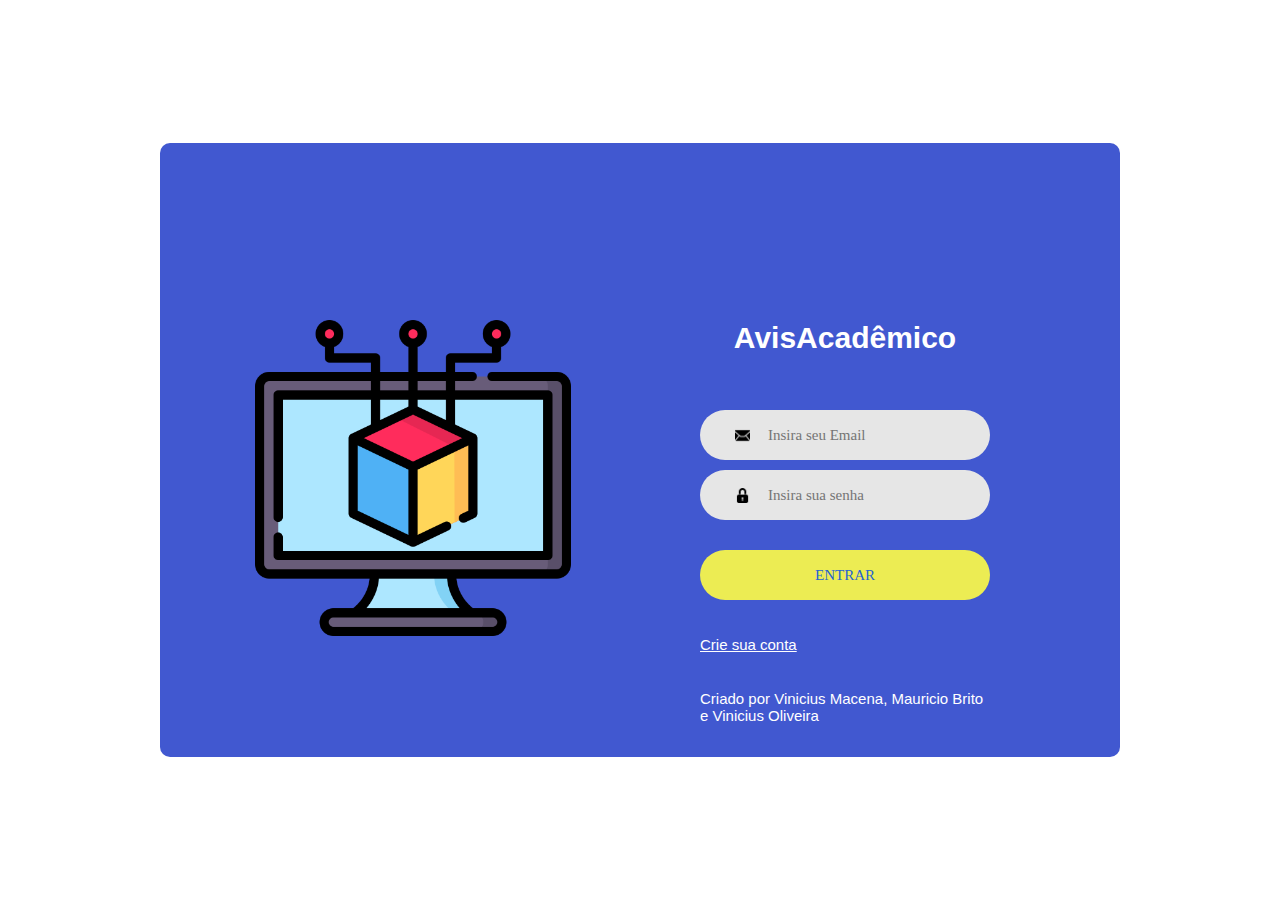
==== index.html @ f3f06be6 "Refactor: refatoração de código" ====
<!DOCTYPE html>
<html lang="pt-br">

<head>
	<meta charset="UTF-8">
	<meta name="viewport" content="width=device-width, initial-scale=1">
	<title>Entrar</title>
	<link rel="icon" type="image/png" href="./public/assets/icons/favicon.png" />
	<link rel="stylesheet" href="./public/styles/gerais/utils.css">
	<link rel="stylesheet" href="./public/styles/autenticacao/autenticacao.css">

	<!-- Gerais -->
	<!-- CSS -->
	<link rel="stylesheet" href="./public/styles/gerais/componentes.css">

	<!-- Scripts -->
	<script src="./public/scripts/gerais/mensagens.js"></script>
	<script src="./public/scripts/gerais/variaveis_globais.js"></script>
	<script src="./public/scripts/gerais/requisicoes.js"></script>
	<script src="./public/scripts/gerais/gerais.js"></script>
	<script src="./public/scripts/gerais/componentes.js"></script>
</head>

<body>

	<div class="envelopar-login">
		<div class="imagem-login">
			<img src="./public/assets/icons/favicon.png" alt="IMG">
		</div>

		<form class="formulario-login validar-formulario" method="post" action="">
			<span class="titulo-formulario-login">
				<span>Avis</span><span class="vermelho">Acadêmico</span>
			</span>

			<div class="envelopar-input validar-input" data-validate="Email inválido">
				<input class="entrada" type="text" id="email" name="email" placeholder="Insira seu Email">
				<span class="iconeEntrada">
					<img src="./public/assets/icons/envelope.png" alt="Envelope preto">
				</span>
			</div>

			<div class="envelopar-input validar-input" data-validate="Senha inválida">
				<input class="entrada" type="password" id="senha" name="pass" placeholder="Insira sua senha">
				<span class="iconeEntrada">
					<img src="./public/assets/icons/cadeado-trancado.png" alt="Cadeado trancado preto">
				</span>
			</div>

			<div class="envelopar-botoes-formulario-login">
				<button class="botao-formulario-login" name="entrar" type="submit">
					Entrar
				</button>
			</div>

			<div class="link-registro">
				<br>
				<br>
				<a href="./src/views/cadastro.html">
					Crie sua conta
					<i class="fa fa-long-arrow-right m-l-5" aria-hidden="true"></i>
				</a>
				<br>
				<br>
				<br>
				<footer>
					<p>Criado por Vinicius Macena, Mauricio Brito e Vinicius Oliveira</p>
				</footer>
			</div>
		</form>
	</div>

	<script src="./public/scripts/gerais/validacoes.js"></script>
	<script src="./public/scripts/autenticacao/login.js"></script>

</body>

</html>
---- public/styles/gerais/utils.css ----
/*CORES*/
:root {
    --cor--primaria--background--login: #4158d0;
    --cor--secundaria--background--login: #000000;
    --cor--botâo: #2663d4;
    --cor--background--page: #FFFFFF;
    --cor--botao--login--cadastro: #ecec53;
    --cor--botao--login--cadastro--hover: #ccdc94;
    --branco: rgb(248, 248, 248);
    --preto: rgb(5, 5, 5);
    --vermelho: #FF6060;
    --vermelho-hover: #ff8b8b;
    --azul: #04AED3;
    --azul-hover: #1dc6ec;
    --verde-confirmar: #04D361;
    --verde-confirmar-hover: #1de276;
    --cinza-pesquisar: rgb(167, 167, 167);
    --cinza-pesquisar-hover: rgb(204, 204, 204);
    --cinza-cartao: rgb(225 225 225);
    --cinza-bloqueado: rgb(190, 190, 190);
}

/*FONTES*/
@import url('https://fonts.googleapis.com/css2?family=Josefin+Sans:ital,wght@0,100;0,300;1,100;1,300&family=Montserrat:ital,wght@0,700;1,700&family=Poppins:ital,wght@0,100;0,300;0,400;0,500;0,600;0,700;1,100;1,300;1,400;1,500;1,600;1,700&display=swap');

* {
    margin: 0;
    padding: 0;
    box-sizing: border-box;
}

h1, h2, h3, h4, h5, span {
	font-family: 'Poppins', sans-serif;
	font-size: 15px;
}

p, a{
	font-family: 'Montserrat', sans-serif;
	font-size: 15px;
}

/* Validacoes */
.validate-input {
    position: relative;
}

.alert-validate::before {
    content: attr(data-validate);
    position: absolute;
    max-width: 70%;
    background-color: #e6ceee;
    border: 3px solid #4158d0;
    border-radius: 13px;
    padding: 4px 25px 4px 10px;
    top: 50%;
    -webkit-transform: translateY(-50%);
    -moz-transform: translateY(-50%);
    -ms-transform: translateY(-50%);
    -o-transform: translateY(-50%);
    transform: translateY(-50%);
    right: 8px;
    pointer-events: none;

    font-family: 'Poppins';
    font-weight: 500;
    color: #2663d4;
    font-size: 13px;
    line-height: 1.4;
    text-align: left;

    visibility: hidden;
    opacity: 0;

    -webkit-transition: opacity 0.4s;
    -o-transition: opacity 0.4s;
    -moz-transition: opacity 0.4s;
    transition: opacity 0.4s;
}

.alert-validate::after {
    content: "\2022";
    font-family: FontAwesome;
    display: block;
    position: absolute;
    color: #cf0000;
    font-size: 50px;
    top: 50%;
    -webkit-transform: translateY(-50%);
    -moz-transform: translateY(-50%);
    -ms-transform: translateY(-50%);
    -o-transform: translateY(-50%);
    transform: translateY(-50%);
    right: 13px;
}

.alert-validate:hover:before {
    visibility: visible;
    opacity: 1;
}

/* outras fontes */
/* font-family: 'Josefin Sans', sans-serif;
font-family: 'Montserrat', sans-serif; */
---- public/styles/autenticacao/autenticacao.css ----
/* Estilos gerais */
body{
    display: flex;
    flex-direction: column;
    align-items: center;
    justify-content: center;
    height: 100vh;
    width: 100%;
}

p,
a {
    font-size: 15px;
    color: white;
}

span {
    font-size: 30px;
    color: white;
}

input,
textarea {
    outline: none;
    border: none;
}

button {
    outline: none !important;
    border: none;
    background: transparent;
    cursor: pointer;
}

button:hover {
    cursor: pointer;
}

.envelopar-login {
    width: 960px;
    background: var(--cor--primaria--background--login);
    border-radius: 10px;
    overflow: hidden;
    display: flex;
    flex-wrap: wrap;
    justify-content: space-between;
    padding: 177px 130px 33px 95px;
}

.imagem-login {
    transition: 0.5s;
    width: 316px;
}

.imagem-login:hover {
    transition: 0.5s;
    transform: scale(1.2);
}

.imagem-login img {
    max-width: 100%;
}

.formulario-login {
    width: 290px;
}

.titulo-formulario-login {
    font-family: 'Poppins';
    font-weight: bold;
    font-size: 24px;
    color: var(--cor--background--page);
    line-height: 1.2;
    text-align: center;
    width: 100%;
    display: block;
    padding-bottom: 54px;
}

.envelopar-input {
    position: relative;
    width: 100%;
    z-index: 1;
    margin-bottom: 10px;
}

.entrada {
    font-family: 'Poppins';
    font-weight: 500;
    font-size: 15px;
    line-height: 1.5;
    color: var(--cor--botâo);
    display: block;
    width: 100%;
    background: #e6e6e6;
    height: 50px;
    border-radius: 25px;
    padding: 0 30px 0 68px;
}

.iconeEntrada {
    font-size: 15px;
    display: flex;
    align-items: center;
    position: absolute;
    border-radius: 25px;
    bottom: 0;
    left: 0;
    width: 100%;
    height: 100%;
    padding-left: 35px;
    pointer-events: none;
    color: #666666;
    transition: all 0.4s;
}

.iconeEntrada img {
    height: 15px;
}

/* Estilos do botão */
.envelopar-botoes-formulario-login {
    width: 100%;
    display: flex;
    flex-wrap: wrap;
    justify-content: center;
    padding-top: 20px;
}

.botao-formulario-login {
    font-family: Montserrat-Bold;
    font-size: 15px;
    line-height: 1.5;
    color: var(--cor--botâo);
    text-transform: uppercase;
    width: 100%;
    height: 50px;
    border-radius: 25px;
    background: var(--cor--botao--login--cadastro);
    display: flex;
    justify-content: center;
    align-items: center;
    padding: 0 25px;
    transition: all 0.4s;
}

.botao-formulario-login:hover {
    background: #ccdc94;
}

/* Estilos adicionais */
.botoes-ban {
    width: 40px;
    height: 40px;
}

#img-nav {
    padding: 10px;
    width: 50px;
}


form #containerArquivo{
    font-family: 'Poppins';
    font-weight: 500;
    font-size: 15px;
    line-height: 1.5;
    color: var(--cor--botâo);
    display: block;
    width: 100%;
    background: #e6e6e6;
    height: 50px;
    border-radius: 25px;
    padding: 0 30px 0 68px;
}

form input[type='file'] {
    display: none;
}

form label[for=foto] {
    font-family: 'Poppins';
    font-weight: 500;
    font-size: 15px;
    line-height: 1.5;
    color: var(--cor--botâo);
    display: flex;
    align-items: center;
    justify-content: start;
    width: 100%;
    background: #e6e6e6;
    height: 50px;
    border-radius: 25px;
    padding: 0 30px 0 68px;
}

form label[for=foto] p {
    font-family: 'Poppins';
    color: #666666;
    width: 100%;
    white-space: nowrap;
    overflow: hidden;
    text-overflow: ellipsis;
}
---- public/styles/gerais/componentes.css ----
.notificacao {
    position: fixed;
    bottom: 20px;
    right: 20px;
    padding: 10px;
    border-radius: 5px;
    background-color: var(--branco);
    font-size: 16px;
    font-weight: bold;
    box-shadow: 10px 10px 10px rgba(0, 0, 0, 0.295);
    z-index: 9999 !important;
    max-width: 300px;
}

.notificacao p {
    font-weight: bold;
    padding: 10px;
}

/* Components gerais */
.fecharConfirmar {
    animation-name: fecharConfirmar !important;
}

.containerComponent {
    z-index: 10;
    width: 100%;
    height: 100%;
    background-color: rgba(0, 0, 0, 0.705);
    position: fixed;
    top: 0;
    left: 0;
    display: flex;
    justify-content: center;
    align-items: center;
    padding: 20px;
    overflow-y: auto;
    box-sizing: border-box;

    opacity: 0;
    animation-name: abrirConfirmar;
    animation-duration: 0.2s;
    animation-fill-mode: forwards;
  }

.containerComponent #containerArquivo{
    display: flex;
    height: 50px;
}

.containerComponent #nomeArquivo{
    flex: 1;
    height: 50px;
    background-color: var(--cinza);
    border: 0.5px solid rgba(0, 0, 0, 0.507);
    border-radius: 5px 0 0 5px;
    font-size: 15px;
    padding: 0 15px;
    overflow: hidden;
    border-right: none;
    display: flex;
    align-items: center;
    text-align: left;
}

.containerComponent input[type='file'] {
    display: none;
}

.containerComponent label[for=foto], .containerComponent label[for=fotoPerfil] {
    cursor: pointer;
    width: 100px;
    height: 50px;
    display: flex;
    align-items: center;
    justify-content: center;
    background-color: rgb(211, 211, 211);
    border-radius: 0 5px 5px 0;
    border: 0.5px solid rgba(0, 0, 0, 0.507);
    transition: 0.5s;
}

.containerComponent label[for=foto]:hover, .containerComponent label[for=fotoPerfil]:hover {
    transition: 0.5s;
    background-color: rgb(233, 233, 233);
}

.containerComponent label[for=foto] p, .containerComponent label[for=fotoPerfil] p {
    font-weight: bold;
}
  
.containerComponent .janelaConfirmar #fotoEditarPerfil {
    height: 100px;
    width: 100px;
    border-radius: 50%;
    margin: 0 auto 20px;
}
  
.containerComponent .janelaConfirmar {
    position: relative;
    margin-top: 50px;
    display: flex;
    flex-direction: column;
    width: 400px;
    min-width: 300px;
    max-width: 800px;
    height: fit-content;
    background-color: var(--branco);
    padding: 40px 20px 20px 20px;
    border-radius: 10px;

    opacity: 0;
    transform: scale(0.75);
    animation-name: abrirJanelaConfirmar;
    animation-duration: 1s;
    animation-fill-mode: forwards;
    animation-delay: 0.2s;
}

.containerComponent .janelaConfirmar div.grupo{
    display: flex;
    flex-direction: column;
}

.containerComponent .janelaConfirmar div.grupo input{
    margin: 0;
}
  
.containerComponent .janelaConfirmar .fecharJanelaConfirmar {
    position: absolute;
    top: 0;
    right: 0;
    border: 0;
    background-color: transparent;
    height: 40px;
    width: 40px;
    font-size: 40px;
    cursor: pointer;
    border-radius: 0 10px 0 0;
    display: flex;
    align-items: center;
    justify-content: center;
    transition: 0.5s;
}

.containerComponent .janelaConfirmar .fecharJanelaConfirmar:hover {
    transition: 0.5s;
    transform: scale(1.1);
}
  
.containerComponent .janelaConfirmar p {
    color: var(--verde-escuro);
    font-weight: bold;
    text-align: center;
}
  
.containerComponent .janelaConfirmar input {
    height: 50px;
    padding: 5px;
    margin: 10px;
}
  
.containerComponent .janelaConfirmar .janelaConfirmarAcoes {
    margin: 15px 0;
    width: 100%;
    display: flex;
    justify-content: space-between;
}
  
.containerComponent .janelaConfirmar .janelaConfirmarAcoes button.confirmar,
.containerComponent .janelaConfirmar .janelaConfirmarAcoes button.cancelar {
    border: 0;
    border-radius: 10px;
    height: 50px;
    width: 150px;
    font-weight: bold;
    font-size: 20px;
    transition: 0.5s;
    cursor: pointer;
    display: flex;
    align-items: center;
    justify-content: center;
}
  
.containerComponent
.janelaConfirmar
.janelaConfirmarAcoes
button.confirmar {
    background-color: var(--verde-confirmar);
}
  
.containerComponent
.janelaConfirmar
.janelaConfirmarAcoes
button.confirmar:hover {
    background-color: var(--verde-confirmar-hover);
    transition: 0.5s;
}
  
.containerComponent .janelaConfirmar .janelaConfirmarAcoes button.cancelar {
    background-color: var(--vermelho);
}
  
.containerComponent
.janelaConfirmar
.janelaConfirmarAcoes
button.cancelar:hover {
    background-color: var(--vermelho-hover);
    transition: 0.5s;
}
  
.containerComponent .janelaConfirmar .janelaConfirmarAcoes button p {
    color: white !important;
}

@keyframes abrirConfirmar {
    from {
        opacity: 0;
    } to{
        opacity: 1;
    }
}

@keyframes fecharConfirmar {
    from {
        opacity: 1;
    } to{
        opacity: 0;
    }
}

@keyframes abrirJanelaConfirmar {
    from {
        opacity: 0;
        transform: scale(1);
    } to{
        opacity: 1;
        transform: scale(1.2);
    }
}

@keyframes fecharJanelaConfirmar {
    from {
        opacity: 1;
    } to{
        opacity: 0;
    }
}
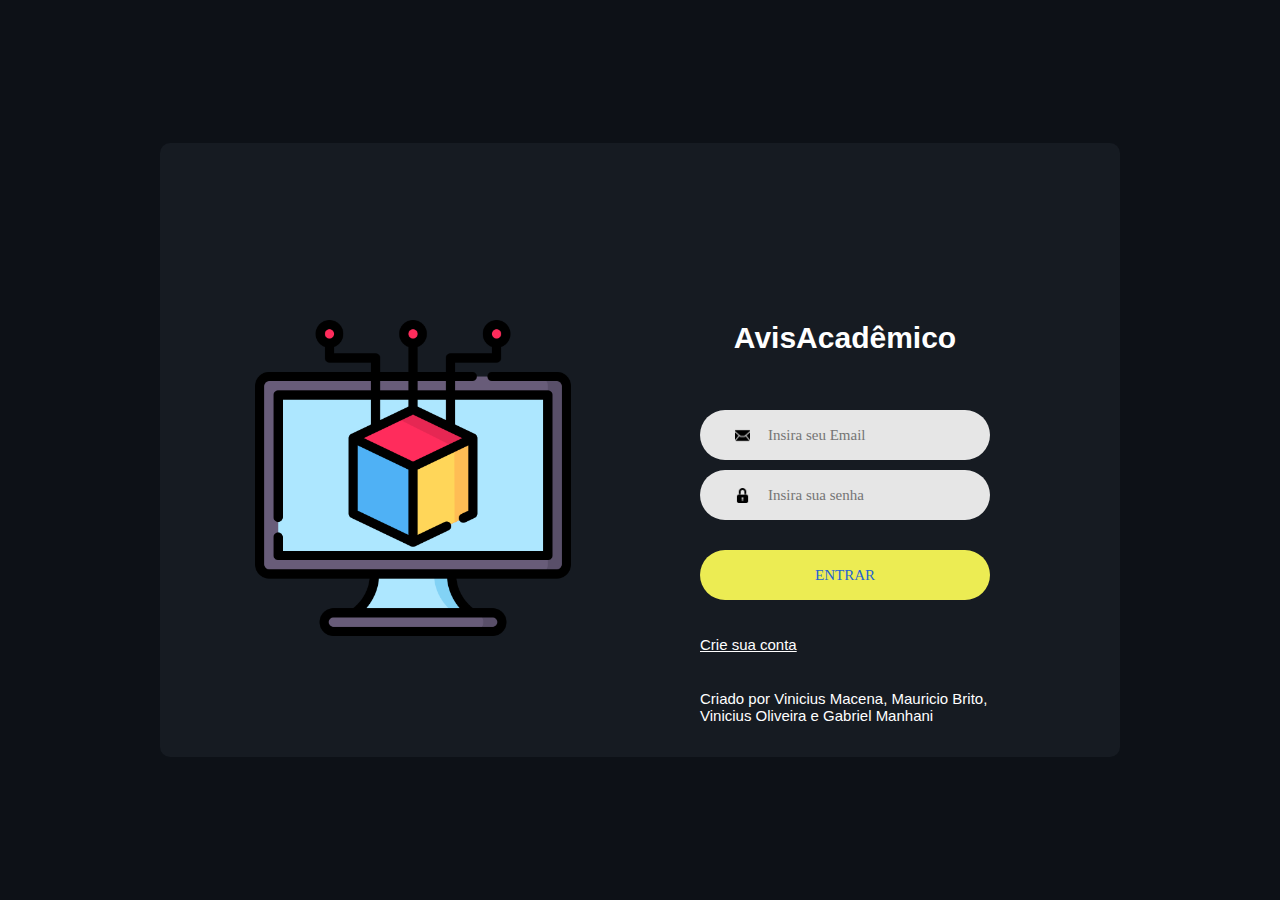
==== commit 60be1d09: "macena 22-11" ====
--- a/index.html
+++ b/index.html
@@ -8,6 +8,7 @@
 	<link rel="icon" type="image/png" href="./public/assets/icons/favicon.png" />
 	<link rel="stylesheet" href="./public/styles/gerais/utils.css">
 	<link rel="stylesheet" href="./public/styles/autenticacao/autenticacao.css">
+	<link rel="stylesheet" href="./public/styles/login/utils.css">
 
 	<!-- Gerais -->
 	<!-- CSS -->
@@ -64,7 +65,7 @@
 				<br>
 				<br>
 				<footer>
-					<p>Criado por Vinicius Macena, Mauricio Brito e Vinicius Oliveira</p>
+					<p>Criado por Vinicius Macena, Mauricio Brito, Vinicius Oliveira e Gabriel Manhani</p>
 				</footer>
 			</div>
 		</form>
--- a/public/styles/gerais/utils.css
+++ b/public/styles/gerais/utils.css
@@ -1,12 +1,12 @@
 /*CORES*/
 :root {
-    --cor--primaria--background--login: #4158d0;
+    --cor--primaria--background--login: #161b22;
     --cor--secundaria--background--login: #000000;
     --cor--botâo: #2663d4;
-    --cor--background--page: #FFFFFF;
+    --cor--background--page: #000000;
     --cor--botao--login--cadastro: #ecec53;
     --cor--botao--login--cadastro--hover: #ccdc94;
-    --branco: rgb(248, 248, 248);
+    --branco: #161b22;
     --preto: rgb(5, 5, 5);
     --vermelho: #FF6060;
     --vermelho-hover: #ff8b8b;
@@ -27,6 +27,7 @@
     margin: 0;
     padding: 0;
     box-sizing: border-box;
+    
 }
 
 h1, h2, h3, h4, h5, span {
--- a/public/styles/autenticacao/autenticacao.css
+++ b/public/styles/autenticacao/autenticacao.css
@@ -6,6 +6,7 @@
     justify-content: center;
     height: 100vh;
     width: 100%;
+    background-color: #0d1117;
 }
 
 p,
